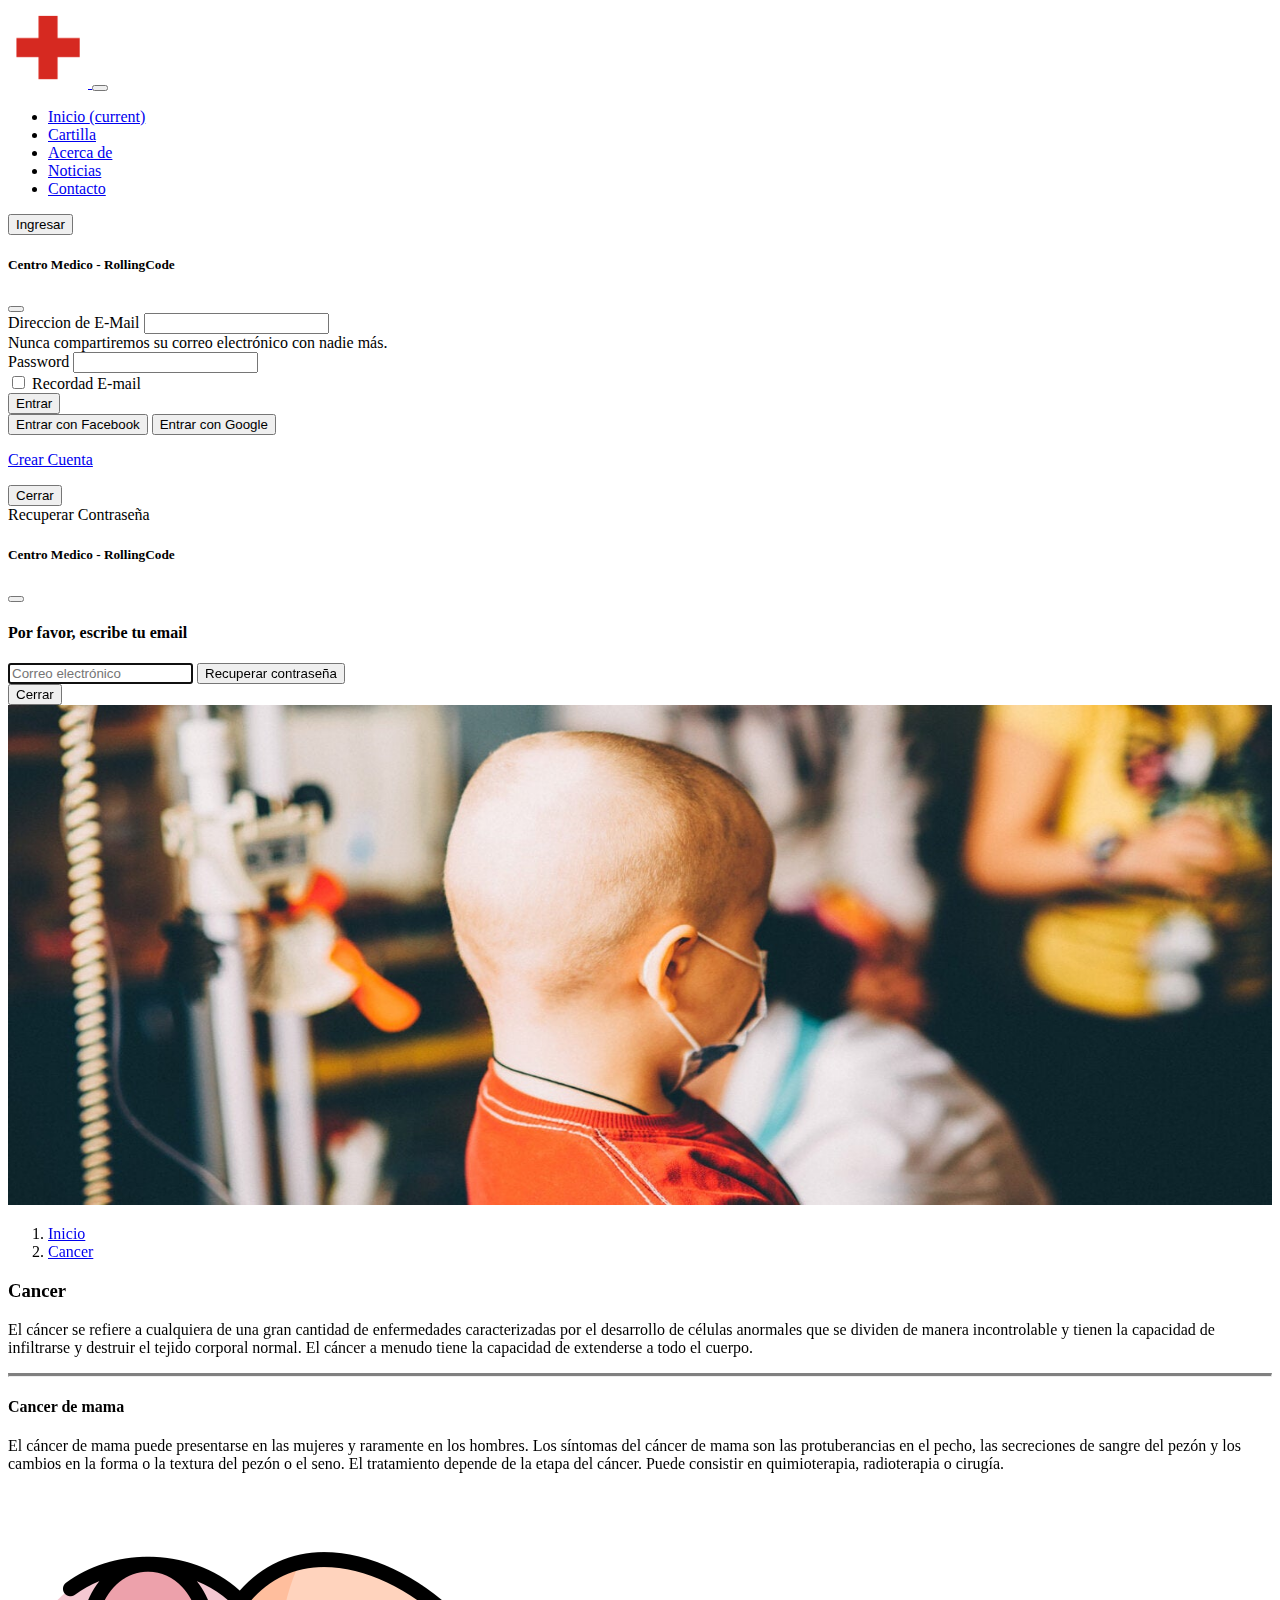
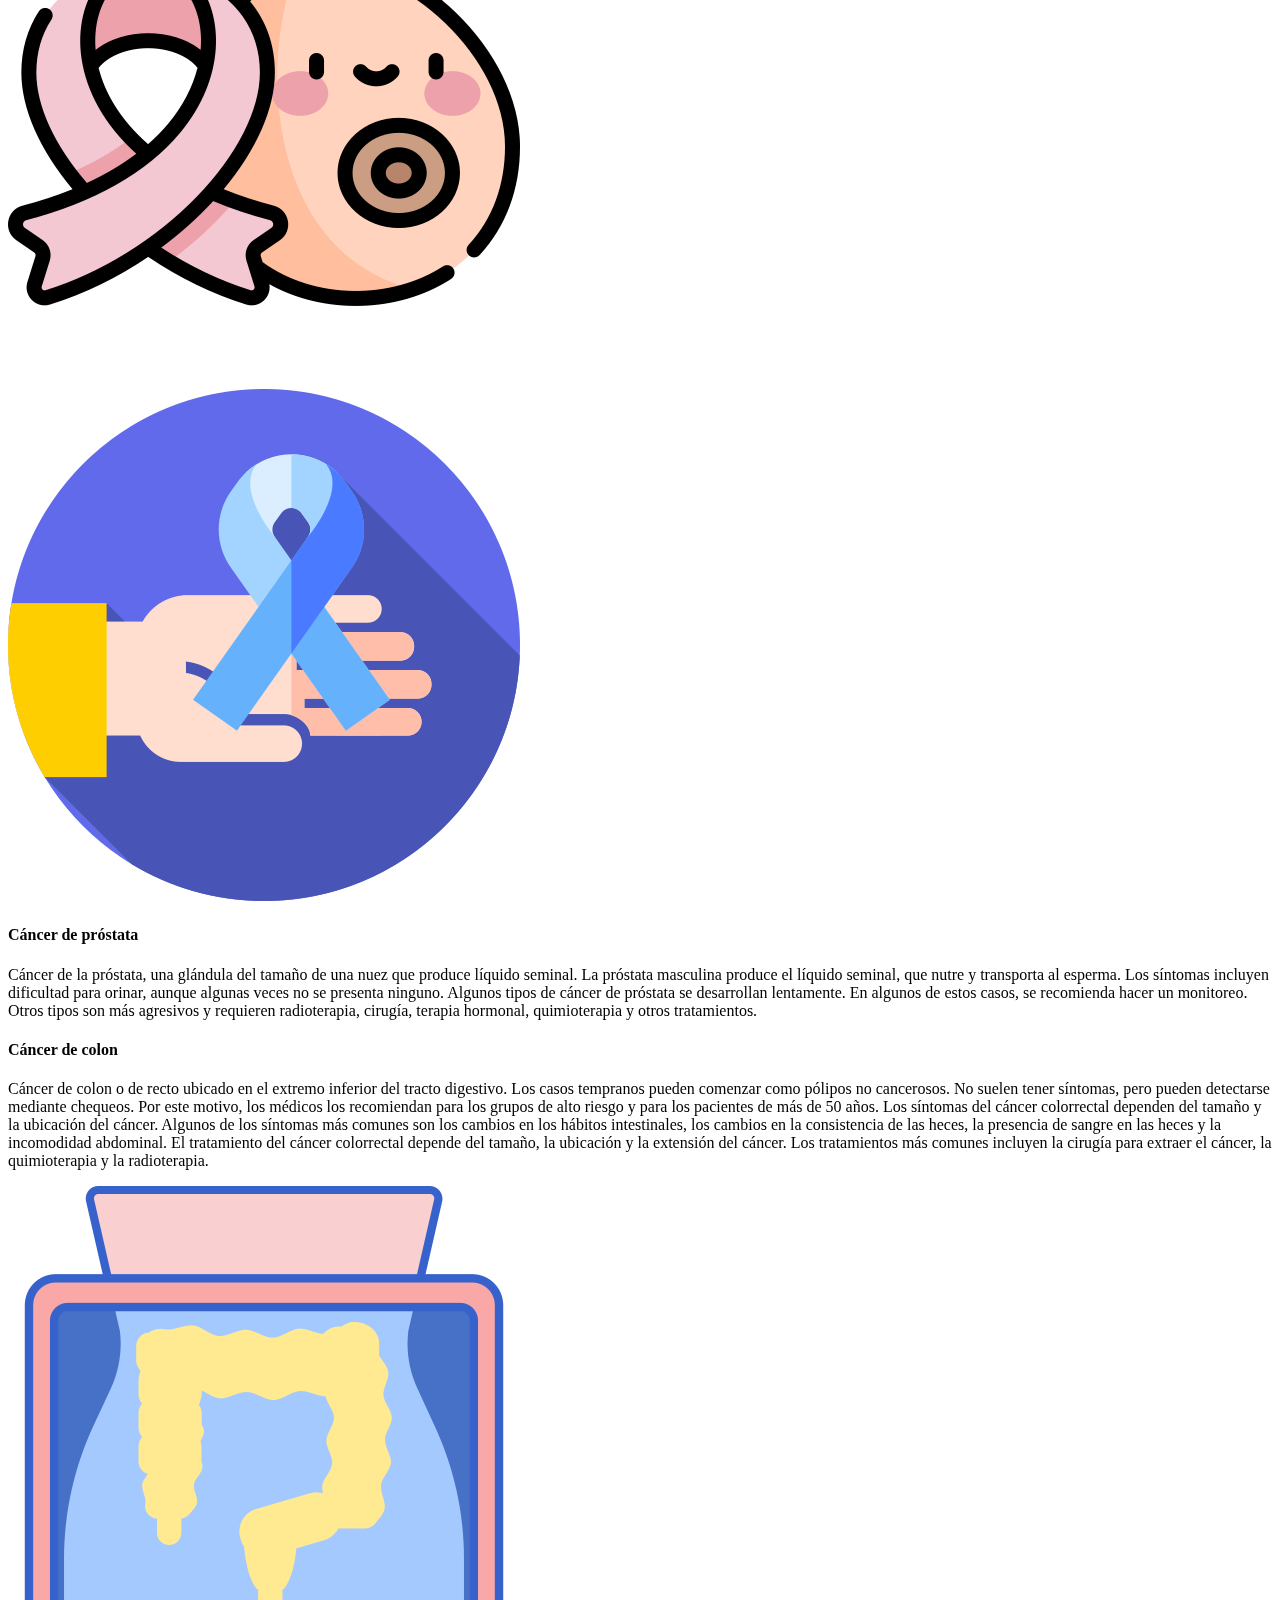
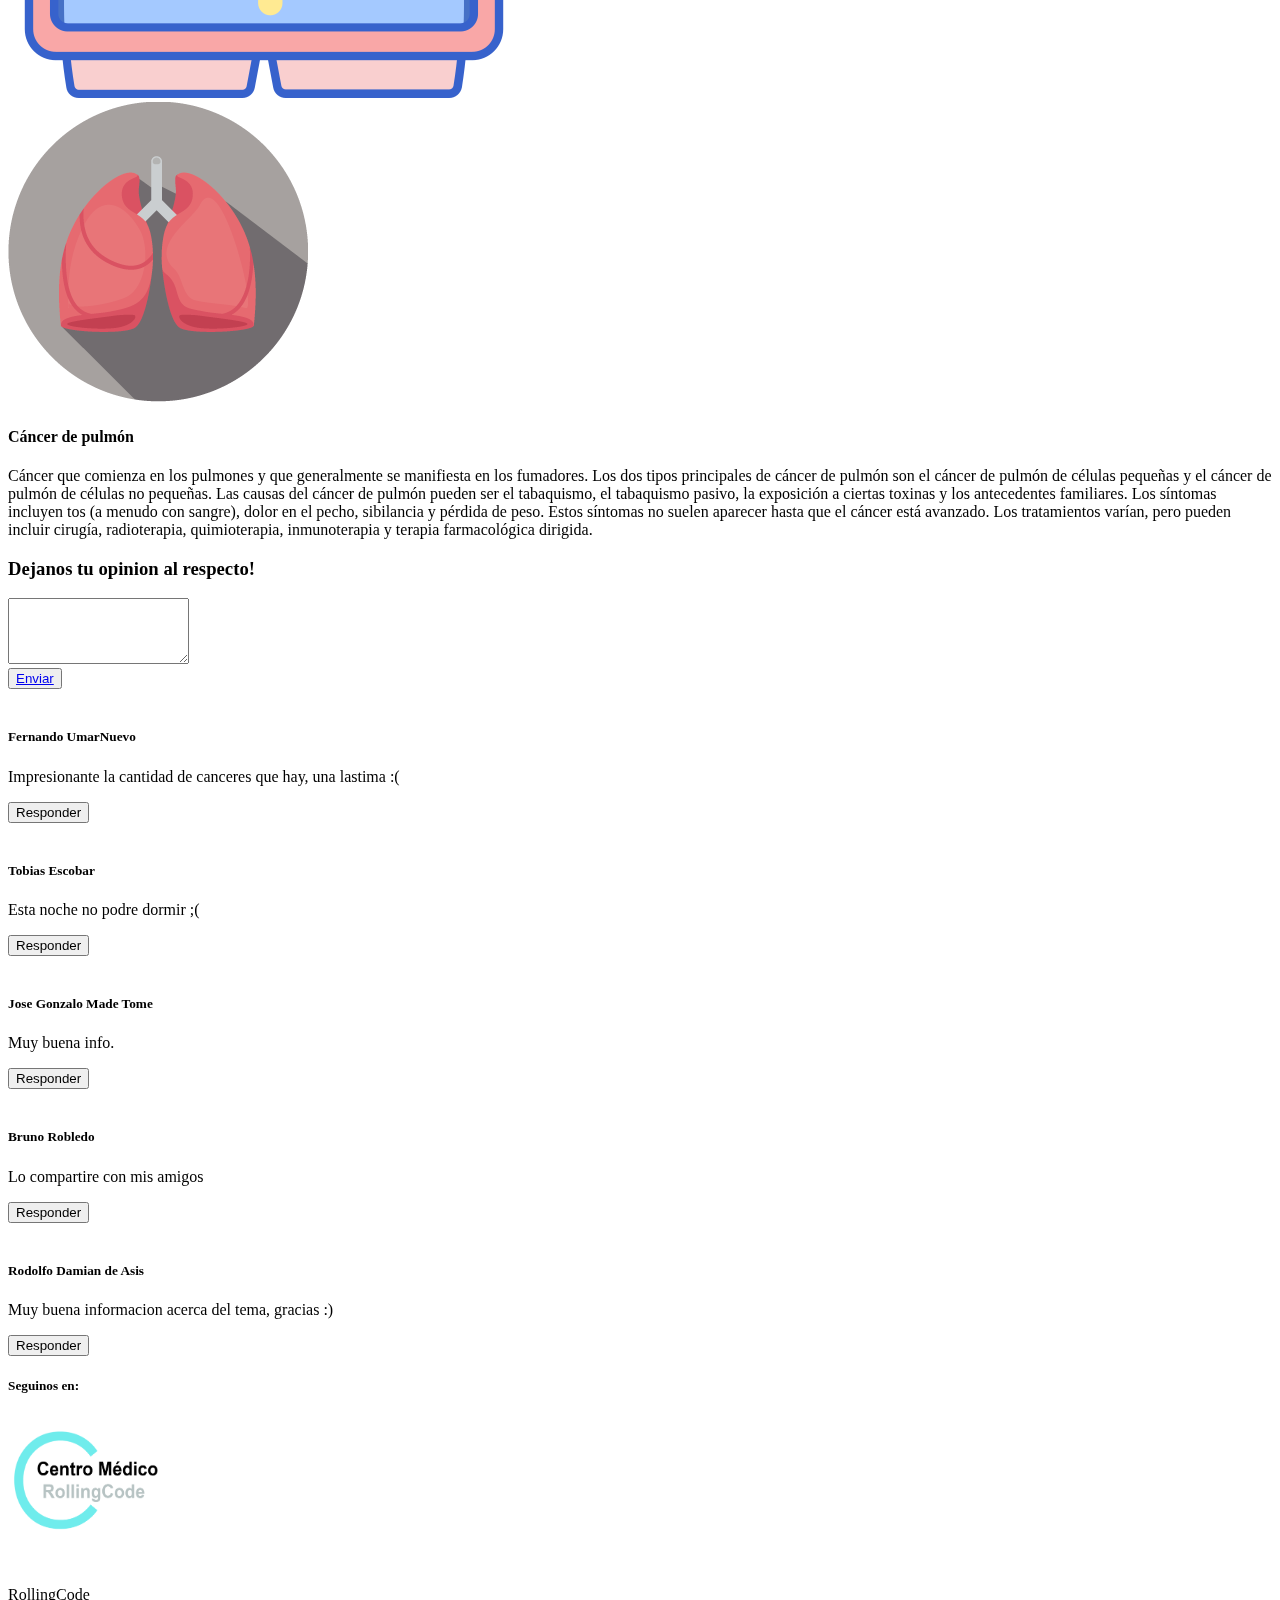
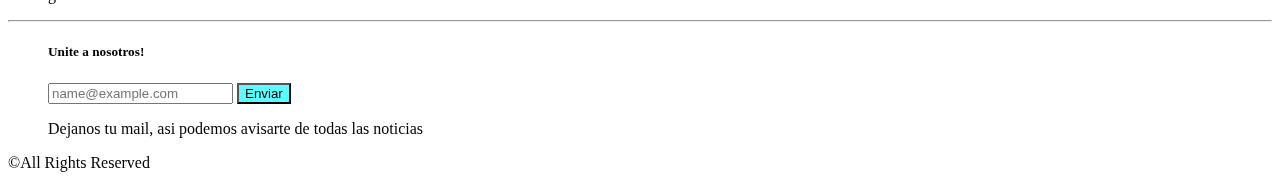
==== pages/cancer.html @ ffb8fd39 "se agrego el home" ====
<!DOCTYPE html>
<html lang="en">
<head>
    <meta charset="UTF-8">
    <meta http-equiv="X-UA-Compatible" content="IE=edge">
    <meta name="viewport" content="width=device-width, initial-scale=1.0">
    <title>Document</title>
    <link rel="stylesheet" href="../css/bootstrap.css">
    <link rel="stylesheet" href="../css/style.css">
        <!-- ================
              fas fa ico         
    ==================== -->

    <link rel="stylesheet" href="https://use.fontawesome.com/releases/v5.8.1/css/all.css" integrity="sha384-50oBUHEmvpQ+1lW4y57PTFmhCaXp0ML5d60M1M7uH2+nqUivzIebhndOJK28anvf" crossorigin="anonymous">
      <!-- ================
                    favicon
          ==================== -->

          <link rel="shortcut icon" href="/asset/logo/Logo.png">



    <script src="https://cdnjs.cloudflare.com/ajax/libs/popper.js/1.14.7/umd/popper.min.js" integrity="sha384-UO2eT0CpHqdSJQ6hJty5KVphtPhzWj9WO1clHTMGa3JDZwrnQq4sF86dIHNDz0W1" crossorigin="anonymous"></script>

    <script src="https://stackpath.bootstrapcdn.com/bootstrap/4.3.1/js/bootstrap.min.js" integrity="sha384-JjSmVgyd0p3pXB1rRibZUAYoIIy6OrQ6VrjIEaFf/nJGzIxFDsf4x0xIM+B07jRM" crossorigin="anonymous"></script>
</head>
<body>
  <!-- ================
            navBar
  ==================== -->
  <header  id="headers">
    <nav class="navbar navbar-expand-lg navbar-light bg-light">
      <div class="container-fluid">
        <a class="navbar-brand" href="/index.html"><img src="/asset/logo/logo-centro.png" width="80px" height="80px" alt="logo"> </a>
        <button class="navbar-toggler" type="button" data-bs-toggle="collapse" data-bs-target="#navbarColor03" aria-controls="navbarColor03" aria-expanded="false" aria-label="Toggle navigation">
          <span class="navbar-toggler-icon"></span>
        </button>

        <div class="collapse navbar-collapse" id="navbarColor03">
          <ul class="navbar-nav me-auto">
            <li class="nav-item btn btn-primary">
              <a class="nav-link active" href="/index.html">Inicio
                <span class="visually-hidden">(current)</span>
              </a>
            </li>
            <li class="nav-item btn btn-primary">
              <a class="nav-link" href="/Secciones/Cartilla de prestadores.html">Cartilla</a>
            </li>
            <li class="nav-item btn btn-primary">
              <a class="nav-link" href="/Secciones/AboutUs.html">Acerca de</a>
            </li>
            <li class="nav-item btn btn-primary">
              <a class="nav-link" href="/Secciones/Noticias.html">Noticias</a>
            </li>
            <li class="nav-item btn btn-primary">
              <a class="nav-link" href="/Secciones/contact.html">Contacto</a>
            </li>
          </ul>
          <div class="m-2 d-flex flex-row justify-content-around">

            <!-- ================
                      ingresar         
            ==================== -->
      <button type="button" class="btn btn-outline-danger mr-1 border border-dark" data-bs-toggle="modal" data-bs-target="#exampleModal" data-bs-whatever="@mdo" id="ButtomIng">Ingresar</button>
      <div class="modal fade" id="exampleModal" tabindex="-1" aria-labelledby="exampleModalLabel" aria-hidden="true">
        <div class="modal-dialog">
          <div class="modal-content">
            <div class="modal-header">
              <h5 class="modal-title" id="exampleModalLabel">Centro Medico - RollingCode</h5>
              <button type="button" class="btn-close" data-bs-dismiss="modal" aria-label="Close"></button>
            </div>
            <div class="modal-body">
              <form>
                <div class="mb-3">
                  <label for="exampleInputEmail1" class="form-label">Direccion de E-Mail</label>
                  <input type="email" class="form-control" id="exampleInputEmail1" aria-describedby="emailHelp">
                  <div id="emailHelp" class="form-text">Nunca compartiremos su correo electrónico con nadie más. </div>
                </div>
                <div class="mb-3">
                  <label for="exampleInputPassword1" class="form-label">Password</label>
                  <input type="password" class="form-control" id="exampleInputPassword1">
                </div>
                <div class="mb-3 form-check">
                  <input type="checkbox" class="form-check-input" id="exampleCheck1">
                  <label class="form-check-label" for="exampleCheck1">Recordad E-mail</label>
                </div>
                <button type="submit" class="btn btn-primary">Entrar</button>
                <div>
                  <button class="loginBtn loginBtn--facebook">
                  Entrar con Facebook
                </button>
                <button class="loginBtn loginBtn--google">
                  Entrar con Google
                </button>
                </div>
              </form>

                    <p><a href="/Secciones/recup.html">Crear Cuenta</a></p>
            </div>
            <div class="modal-footer">
              <button type="button" class="btn btn-secondary" data-bs-dismiss="modal">Cerrar</button>
            </div>
          </div>
        </div>
      </div> 

          <!-- ================
                    Recuperar Contraseña         
          ==================== -->
            <a type="button" data-bs-toggle="modal" data-bs-target="#registrarModal" class="btn btn-outline-info mr-1 border border-dark" data-bs-whatever="@mdo" id="ButtomReg">Recuperar Contraseña</a>
            <div class="modal fade" id="registrarModal" tabindex="-1" aria-labelledby="registrarModalLabel" aria-hidden="true">
              <div class="modal-dialog">
                <div class="modal-content">
                  <div class="modal-header">
                    <h5 class="modal-title" id="registrarModalLabel">Centro Medico - RollingCode</h5>
                    <button type="button" class="btn-close" data-bs-dismiss="modal" aria-label="Close"></button>
                  </div>
                  <div class="modal-body">
                    <form class="form-signin panel center-block " role="form">
                      <h4 class="form-signin-heading siginsubTitl text-center">Por favor, escribe tu email </h4>
                      <input type="email" class="form-control" placeholder="Correo electrónico" required autofocus>
                      <button class="btn btn-lg btn-primary btn-block btnRecPass" type="submit">Recuperar contraseña</button>
                      
                    </form>
                  </div>
                  <div class="modal-footer">
                    <button type="button" class="btn btn-secondary" data-bs-dismiss="modal">Cerrar</button>
                  </div>
                </div>
              </div>
            </div> 


          </div>
        </div>
      </div>
    </nav>


  </header>
    <!-- ===========================================
          SECCION header end							
    ============================================ -->
    <!-- ===========================================
                SECCION main							
    ============================================ -->
    <main>
        <div>
            <img src="../assets/cancer.jpg" height="500px" width="100%" alt="">
        </div>
        <!-- ===========================================
                SECCION seguidor							
        ============================================ -->
        <nav class="sticky-top sticky-breadcrumbs " style="--bs-breadcrumb-divider: '>';" aria-label="breadcrumb" id="seguidor">
            <ol class="breadcrumb">
              <li class="breadcrumb-item active"><a href="../index.html" class="text-decoration-none">Inicio</a></li>
              <li class="breadcrumb-item active"><a href="#" class="text-decoration-none">Cancer</a></li>
            </ol>
          </nav>
        <!-- ===========================================
                SECCION seguidor end	
        ============================================ -->
        <section class="container my-3 justify-content-center"> 
        <!-- ===========================================
                SECCION TEMA PRINCIPAL							
        ============================================ -->
                <article class="p-3">
                    <h3>Cancer</h3>
                    <p>El cáncer se refiere a cualquiera de una gran cantidad de enfermedades caracterizadas por el desarrollo de células anormales que se dividen de manera incontrolable y tienen la capacidad de infiltrarse y destruir el tejido corporal normal. El cáncer a menudo tiene la capacidad de extenderse a todo el cuerpo.</p>
                    <hr style="border-top: 3px solid grey;">
                </article>
        <!-- ===========================================
            SECCION TEMA PRINCIPAL	end						
        ============================================ -->
        <!-- ===========================================
            SECCION SUB DIVISOINES TEMA							
        ============================================ -->
            <article class="row p-5 m-lg-5 shadow" >
                <h4>Cancer de mama</h4>
                <div class="col p-5 m-4">
                    El cáncer de mama puede presentarse en las mujeres y raramente en los hombres.
                    Los síntomas del cáncer de mama son las protuberancias en el pecho, las secreciones de sangre del pezón y los cambios en la forma o la textura del pezón o el seno.
                    El tratamiento depende de la etapa del cáncer. Puede consistir en quimioterapia, radioterapia o cirugía.
                </div>
                <div class="col p-1 m-1 text-center">
                  <img src="../assets/cancer.demm.jpg">
                </div>
            </article>
            <article class="row p-5 m-lg-5 shadow" >
              <div class="col p-1 m-1 text-center">
                <img src="../assets/cancer.dep.jpg" alt="">
              </div>
              <div class="col p-5 m-4">
                <h4>Cáncer de próstata</h4>
                <p>
                    Cáncer de la próstata, una glándula del tamaño de una nuez que produce líquido seminal.
                    La próstata masculina produce el líquido seminal, que nutre y transporta al esperma.
                    Los síntomas incluyen dificultad para orinar, aunque algunas veces no se presenta ninguno.
                    Algunos tipos de cáncer de próstata se desarrollan lentamente. En algunos de estos casos, se recomienda hacer un monitoreo. Otros tipos son más agresivos y requieren radioterapia, cirugía, terapia hormonal, quimioterapia y otros tratamientos.
              </p>
              </div>
            </article>
            <article class="row p-5 m-lg-5 shadow" >
              <h4>Cáncer de colon</h4>
              <div class="col p-5 m-4">
                <p>
                    Cáncer de colon o de recto ubicado en el extremo inferior del tracto digestivo.
                    Los casos tempranos pueden comenzar como pólipos no cancerosos. No suelen tener síntomas, pero pueden detectarse mediante chequeos. Por este motivo, los médicos los recomiendan para los grupos de alto riesgo y para los pacientes de más de 50 años.
                    Los síntomas del cáncer colorrectal dependen del tamaño y la ubicación del cáncer. Algunos de los síntomas más comunes son los cambios en los hábitos intestinales, los cambios en la consistencia de las heces, la presencia de sangre en las heces y la incomodidad abdominal.
                    El tratamiento del cáncer colorrectal depende del tamaño, la ubicación y la extensión del cáncer. Los tratamientos más comunes incluyen la cirugía para extraer el cáncer, la quimioterapia y la radioterapia.
                </p>
              </div>
              <div class="col p-1 m-1 text-center">
                <img src="../assets/cancer.dec.jpg" alt="">
              </div>
          </article>
          <article class="row p-5 m-lg-5 shadow" >
            <div class="col p-1 m-1 text-center">
                <img src="../assets/cancer.depul.jpg" alt="">
            </div>
            <div class="col p-5 m-4">
                <h4>Cáncer de pulmón</h4>
              <p>
                Cáncer que comienza en los pulmones y que generalmente se manifiesta en los fumadores.
                Los dos tipos principales de cáncer de pulmón son el cáncer de pulmón de células pequeñas y el cáncer de pulmón de células no pequeñas. Las causas del cáncer de pulmón pueden ser el tabaquismo, el tabaquismo pasivo, la exposición a ciertas toxinas y los antecedentes familiares.
                Los síntomas incluyen tos (a menudo con sangre), dolor en el pecho, sibilancia y pérdida de peso. Estos síntomas no suelen aparecer hasta que el cáncer está avanzado.
                Los tratamientos varían, pero pueden incluir cirugía, radioterapia, quimioterapia, inmunoterapia y terapia farmacológica dirigida.
              </p>
            </div>
        </article>
    </section>
        <!-- ===========================================
                  SECCION SUBDIVISIONES end							
         ============================================ -->

        <!-- ===========================================
                SECCION COMENTARIOS							
        ============================================ -->
        <div class="container col-sm-12 col-md-9 col-lg-7 p-3 my-3">
            <section>
                <form class="jumbotron p-4">
                    <div class="form-group p-4">
                        <label><h3>Dejanos tu opinion al respecto!</h3></label>
                        <textarea rows="4"  class="form-control" type="text" required=""></textarea>
                    </div>
                    <button class="btn-primary" type="submit">
                      <a class="text-light text-decoration-none p-4" href="#">Enviar</a>
                    </button>
                </form>
                <div class="row">
                    <div class="col-sm-12 col-lg-12">
                        <article class="card p-2 shadow border-top-0 rounded px-5">
                            <div class="row">
                              <div class="shadow">
                                <div class="d-flex ">
                                    <img src="" width="50rem">
                                </div>
                                <div class="pt-3">
                                    <h5>Fernando Umar<span class="btn-success mx-2">Nuevo</span><span class="small"></span></h5>
                                </div>
                                <p class="small pt-1 btn-light">Impresionante la cantidad de canceres que hay, una lastima :(
                                </p>
                                <div class="d-flex align-items-center img-fluid">
                                    <a href=""><i class="far fa-grin-beam fa-2x" id="smile"></i></a>
                                    <a href=""><i class="far fa-laugh-squint fa-2x" id="smile"></i></a>
                                    <a href=""><i class="far fa-grin-hearts fa-2x" id="smile"></i></a>
                                    <a href=""><i class="far fa-surprise fa-2x" id="smile"></i></a>
    
                                    <button class="p-2 btn btn-warning">
                                      Responder
                                    </button>
                                </div>
                              </div>
                              <div class="shadow">
                                <div class="d-flex">
                                  <img src="" width="50rem">
                                </div>
                              <div class="pt-3">
                                  <h5>Tobias Escobar<span class="small"></span></h5>
                              </div>
                              <p class="small pt-1 btn-light">Esta noche no podre dormir ;(
                              </p>
                              <div class="d-flex align-items-center img-fluid">
                                  <a href=""><i class="far fa-grin-beam fa-2x" id="smile"></i></a>
                                  <a href=""><i class="far fa-laugh-squint fa-2x" id="smile"></i></a>
                                  <a href=""><i class="far fa-grin-hearts fa-2x" id="smile"></i></a>
                                  <a href=""><i class="far fa-surprise fa-2x" id="smile"></i></a>
                                  <button class="p-2 btn btn-warning">
                                    Responder
                                  </button>
                              </div>
                            </div>
                            <div class="shadow">
                              <div class="d-flex">
                                <img src="" width="50rem">
                              </div>
                            <div class="pt-3">
                                <h5>Jose Gonzalo Made Tome<span class="small"></span></h5>
                            </div>
                            <p class="small pt-1 btn-light">Muy buena info.
                            </p>
                            <div class="d-flex align-items-center img-fluid">
                                <a href=""><i class="far fa-grin-beam fa-2x" id="smile"></i></a>
                                <a href=""><i class="far fa-laugh-squint fa-2x" id="smile"></i></a>
                                <a href=""><i class="far fa-grin-hearts fa-2x" id="smile"></i></a>
                                <a href=""><i class="far fa-surprise fa-2x" id="smile"></i></a>
                                <button class="p-2 btn btn-warning">
                                  Responder
                                </button>
                            </div>
                          </div>
                          <div class="shadow">
                            <div class="d-flex">
                              <img src="" width="50rem">
                          </div>
                          <div class="pt-3">
                              <h5>Bruno Robledo<span class="small"></span></h5>
                          </div>
                          <p class="small pt-1 btn-light">Lo compartire con mis amigos
                          </p>
                          <div class="d-flex align-items-center img-fluid">
                            <a href=""><i class="far fa-grin-beam fa-2x" id="smile"></i></a>
                            <a href=""><i class="far fa-laugh-squint fa-2x" id="smile"></i></a>
                            <a href=""><i class="far fa-grin-hearts fa-2x" id="smile"></i></a>
                            <a href=""><i class="far fa-surprise fa-2x" id="smile"></i></a>
                              <button class="p-2 btn btn-warning">
                                Responder
                              </button>
                          </div>
                        </div>
                        <div class="shadow">
                          <div class="d-flex">
                            <img src="" width="50rem">
                          </div>
                        <div class="pt-3">
                            <h5>Rodolfo Damian de Asis <span class="small"></span></h5>
                        </div>
                        <p class="small pt-1 btn-light">Muy buena informacion acerca del tema, gracias :)
                        </p>
                        <div class="d-flex align-items-center img-fluid">
                            <a href=""><i class="far fa-grin-beam fa-2x" id="smile"></i></a>
                            <a href=""><i class="far fa-laugh-squint fa-2x" id="smile"></i></a>
                            <a href=""><i class="far fa-grin-hearts fa-2x" id="smile"></i></a>
                            <a href=""><i class="far fa-surprise fa-2x" id="smile"></i></a>
                            <button class="p-2 btn btn-warning">
                              Responder
                            </button>
                        </div>
                      </div>
                        </article>
                    </div>
                </div>
            </section>
        </div>
        <!-- ===========================================
                SECCION COMENTARIO END							
        ============================================ -->
    </main>
    <!-- ===========================================
                SECCION main end							
    ============================================ -->

  <!-- ===========================================
            SECCION FOOTER							
  ============================================ -->


        <!-- ================
                  Script para que se abra el boton de ingresar
        ==================== -->
        <script src="https://cdn.jsdelivr.net/npm/bootstrap@5.0.0/dist/js/bootstrap.bundle.min.js" integrity="sha384-p34f1UUtsS3wqzfto5wAAmdvj+osOnFyQFpp4Ua3gs/ZVWx6oOypYoCJhGGScy+8" crossorigin="anonymous"></script>
  </body>
  
      <footer class="mt-5 bg-dark py-2 text-light">
        <div class="row no-gutters">
          <div class="col-sm-12 col-md-4 text-center pt-5">
            <h5>Seguinos en:</h5>
            <a href="/Secciones/error404.html"><i class="fab fa-linkedin"></i></a>
            <a href="/Secciones/error404.html"><i class="fab fa-facebook"></i></a>
            <a href="/Secciones/error404.html"><i class="fab fa-instagram"></i></a>
            <a href="/Secciones/error404.html"><i class="fab fa-whatsapp"></i></a>
          </div>

          <div class="col-sm-12 col-md-4 text-center pt-1">
            <img src="/asset/logo/Logo.png"  width="150px" height="150px">
            <p>RollingCode</p>
            <hr>
          </div>
          <div class="container col-sm-12 col-md-4 text-center pt-5">
            <ul class="pr-5">
              <h5>Unite a nosotros!</h5>
              <form action="actions/email.php" method="POST">
                <div>
                  <input class="my-2" type="email" placeholder="name@example.com" name="email" required="">
                  <button type="submit" class="btn-success" style="background-color: rgba(0, 255, 255, 0.644);">Enviar</button>
                </div>
              </form>
              <p class="p-3">Dejanos tu mail, asi podemos avisarte de todas las noticias</p>
            </ul>
          </div>
        </div>
        <div class="row text-center no-gutters">
          <div class="col-sm-12">
            <p>&copy;All Rights Reserved</p>
          </div>
        </div>
      </footer>
  
  </html>
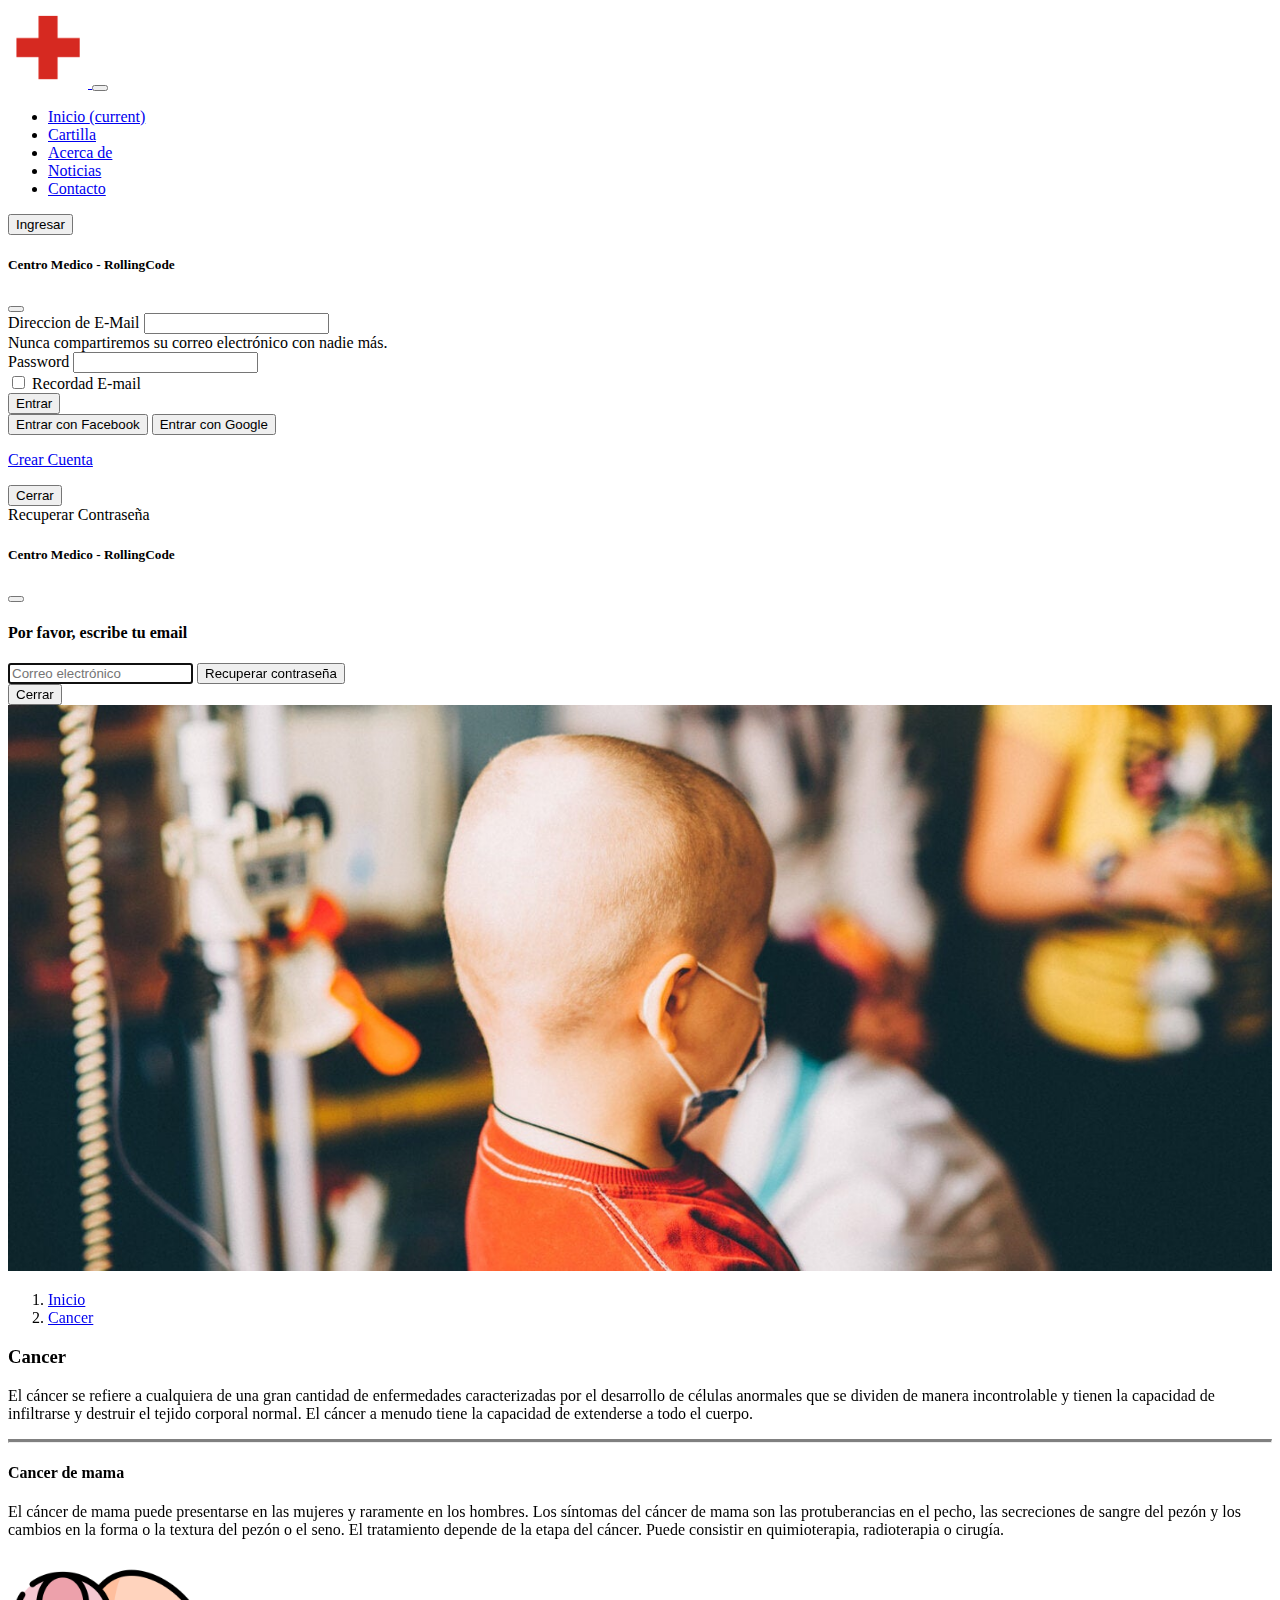
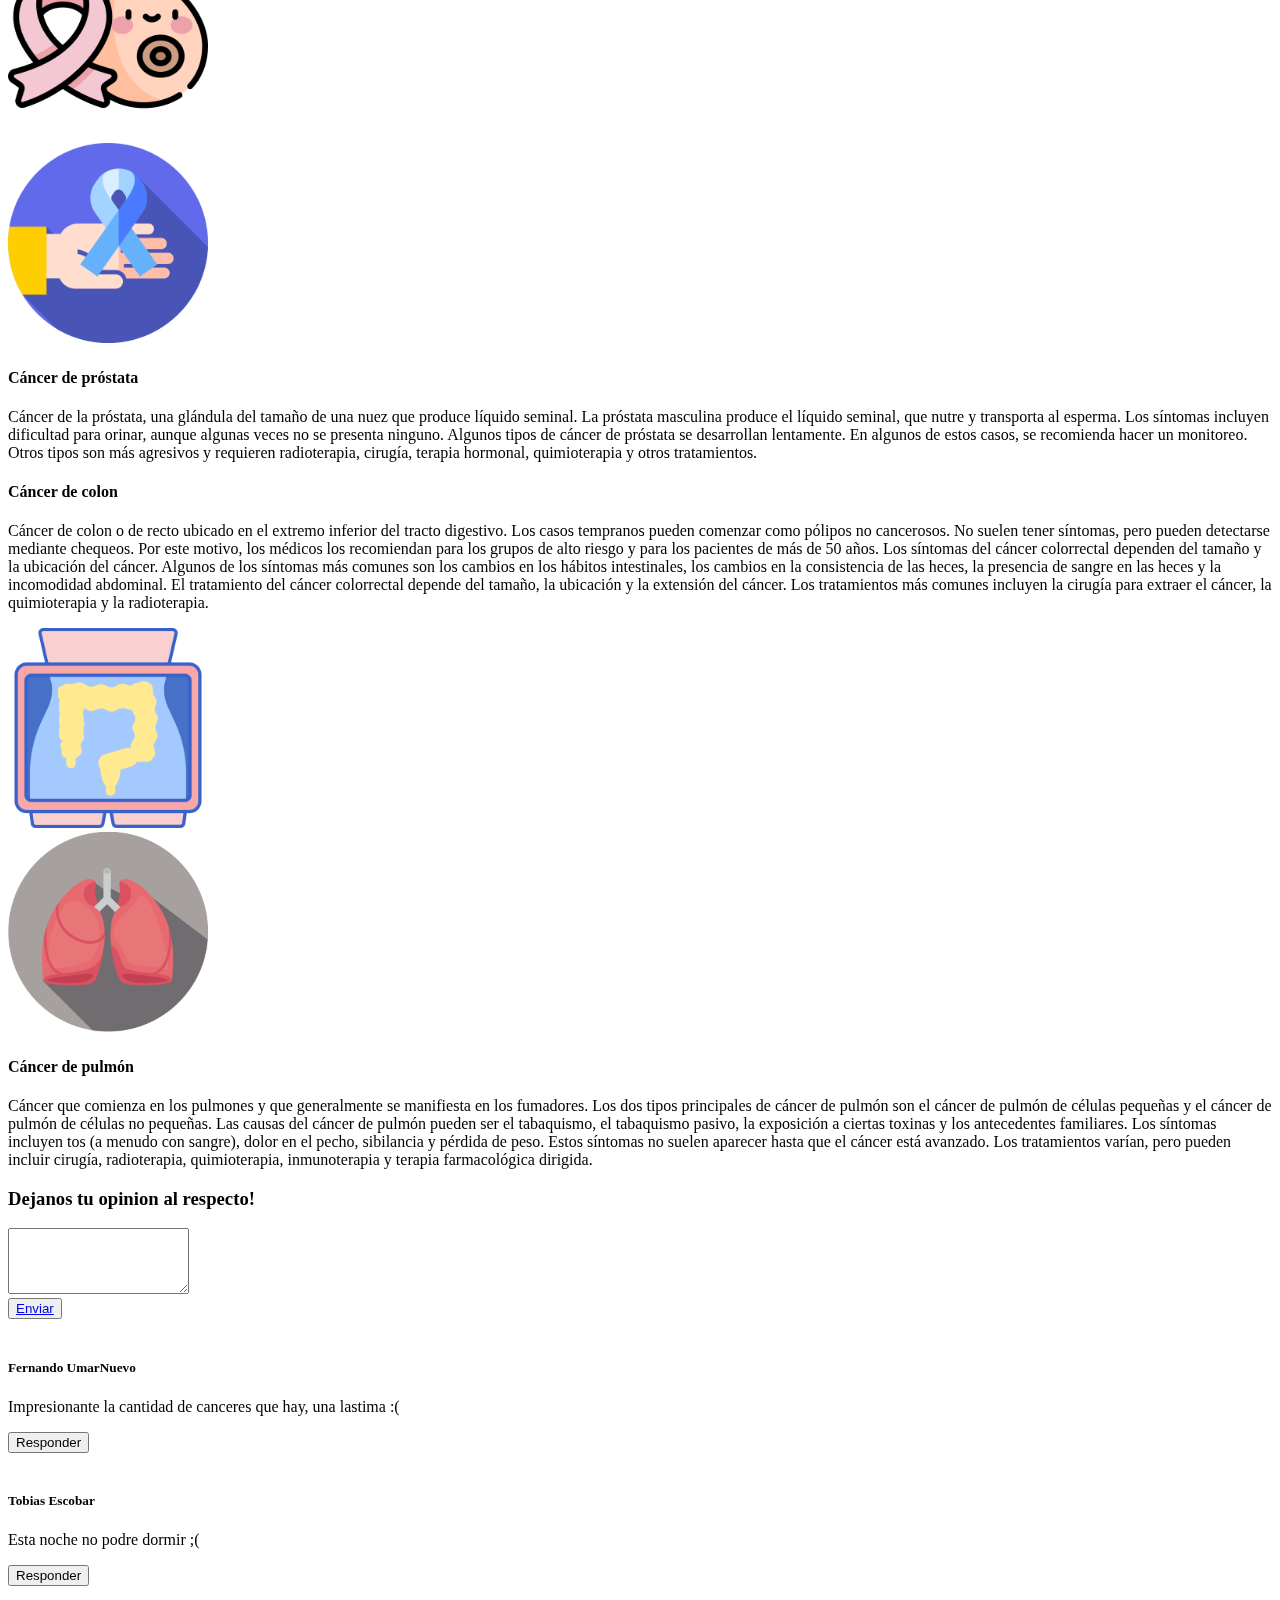
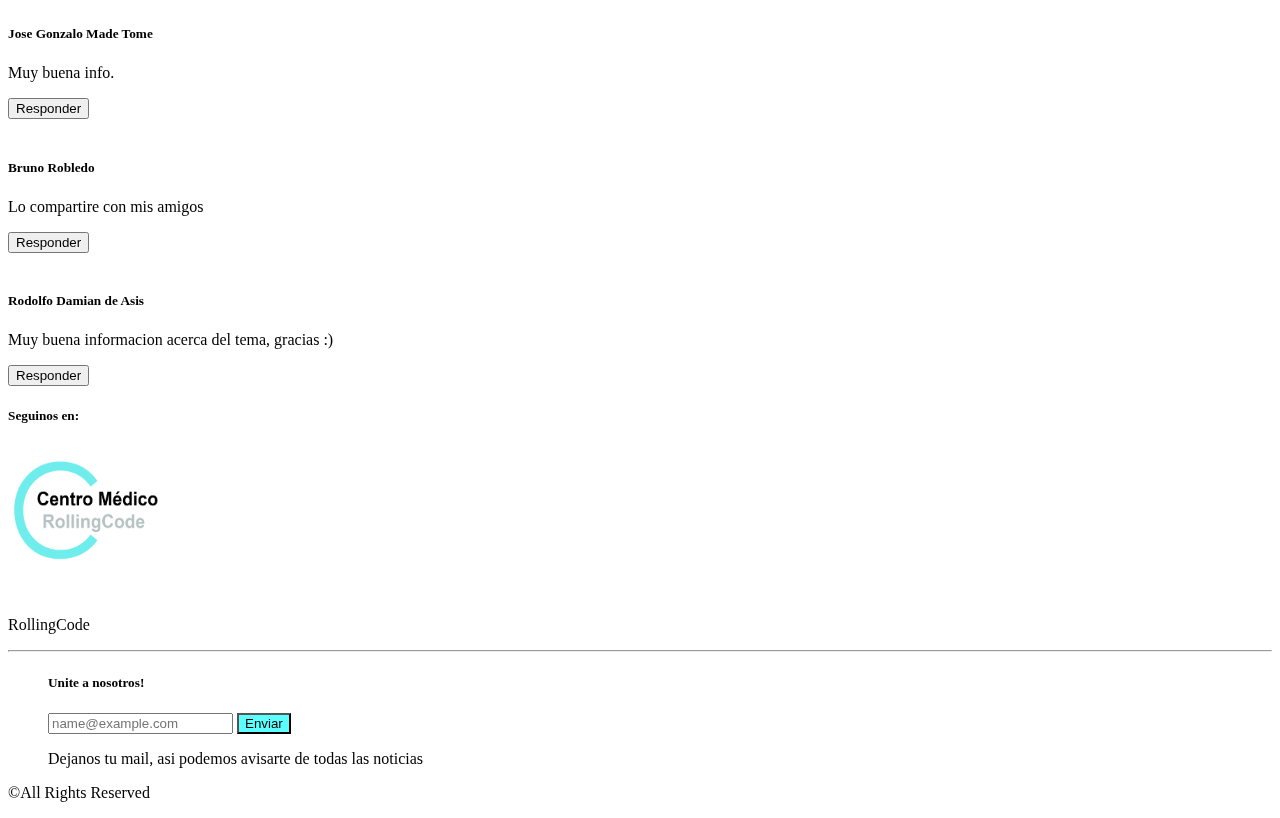
==== commit bbcf9352: "responsive" ====
--- a/pages/cancer.html
+++ b/pages/cancer.html
@@ -146,7 +146,7 @@
     ============================================ -->
     <main>
         <div>
-            <img src="../assets/cancer.jpg" height="500px" width="100%" alt="">
+            <img src="../assets/cancer.jpg"  width="100%" alt="">
         </div>
         <!-- ===========================================
                 SECCION seguidor							
@@ -183,12 +183,12 @@
                     El tratamiento depende de la etapa del cáncer. Puede consistir en quimioterapia, radioterapia o cirugía.
                 </div>
                 <div class="col p-1 m-1 text-center">
-                  <img src="../assets/cancer.demm.jpg">
+                  <img src="../assets/cancer.demm.jpg" width="200px" height="200px">
                 </div>
             </article>
             <article class="row p-5 m-lg-5 shadow" >
               <div class="col p-1 m-1 text-center">
-                <img src="../assets/cancer.dep.jpg" alt="">
+                <img src="../assets/cancer.dep.jpg" alt="" width="200px" height="200px">
               </div>
               <div class="col p-5 m-4">
                 <h4>Cáncer de próstata</h4>
@@ -211,12 +211,12 @@
                 </p>
               </div>
               <div class="col p-1 m-1 text-center">
-                <img src="../assets/cancer.dec.jpg" alt="">
+                <img src="../assets/cancer.dec.jpg" alt="" width="200px" height="200px">
               </div>
           </article>
           <article class="row p-5 m-lg-5 shadow" >
             <div class="col p-1 m-1 text-center">
-                <img src="../assets/cancer.depul.jpg" alt="">
+                <img src="../assets/cancer.depul.jpg" alt="" width="200px" height="200px">
             </div>
             <div class="col p-5 m-4">
                 <h4>Cáncer de pulmón</h4>
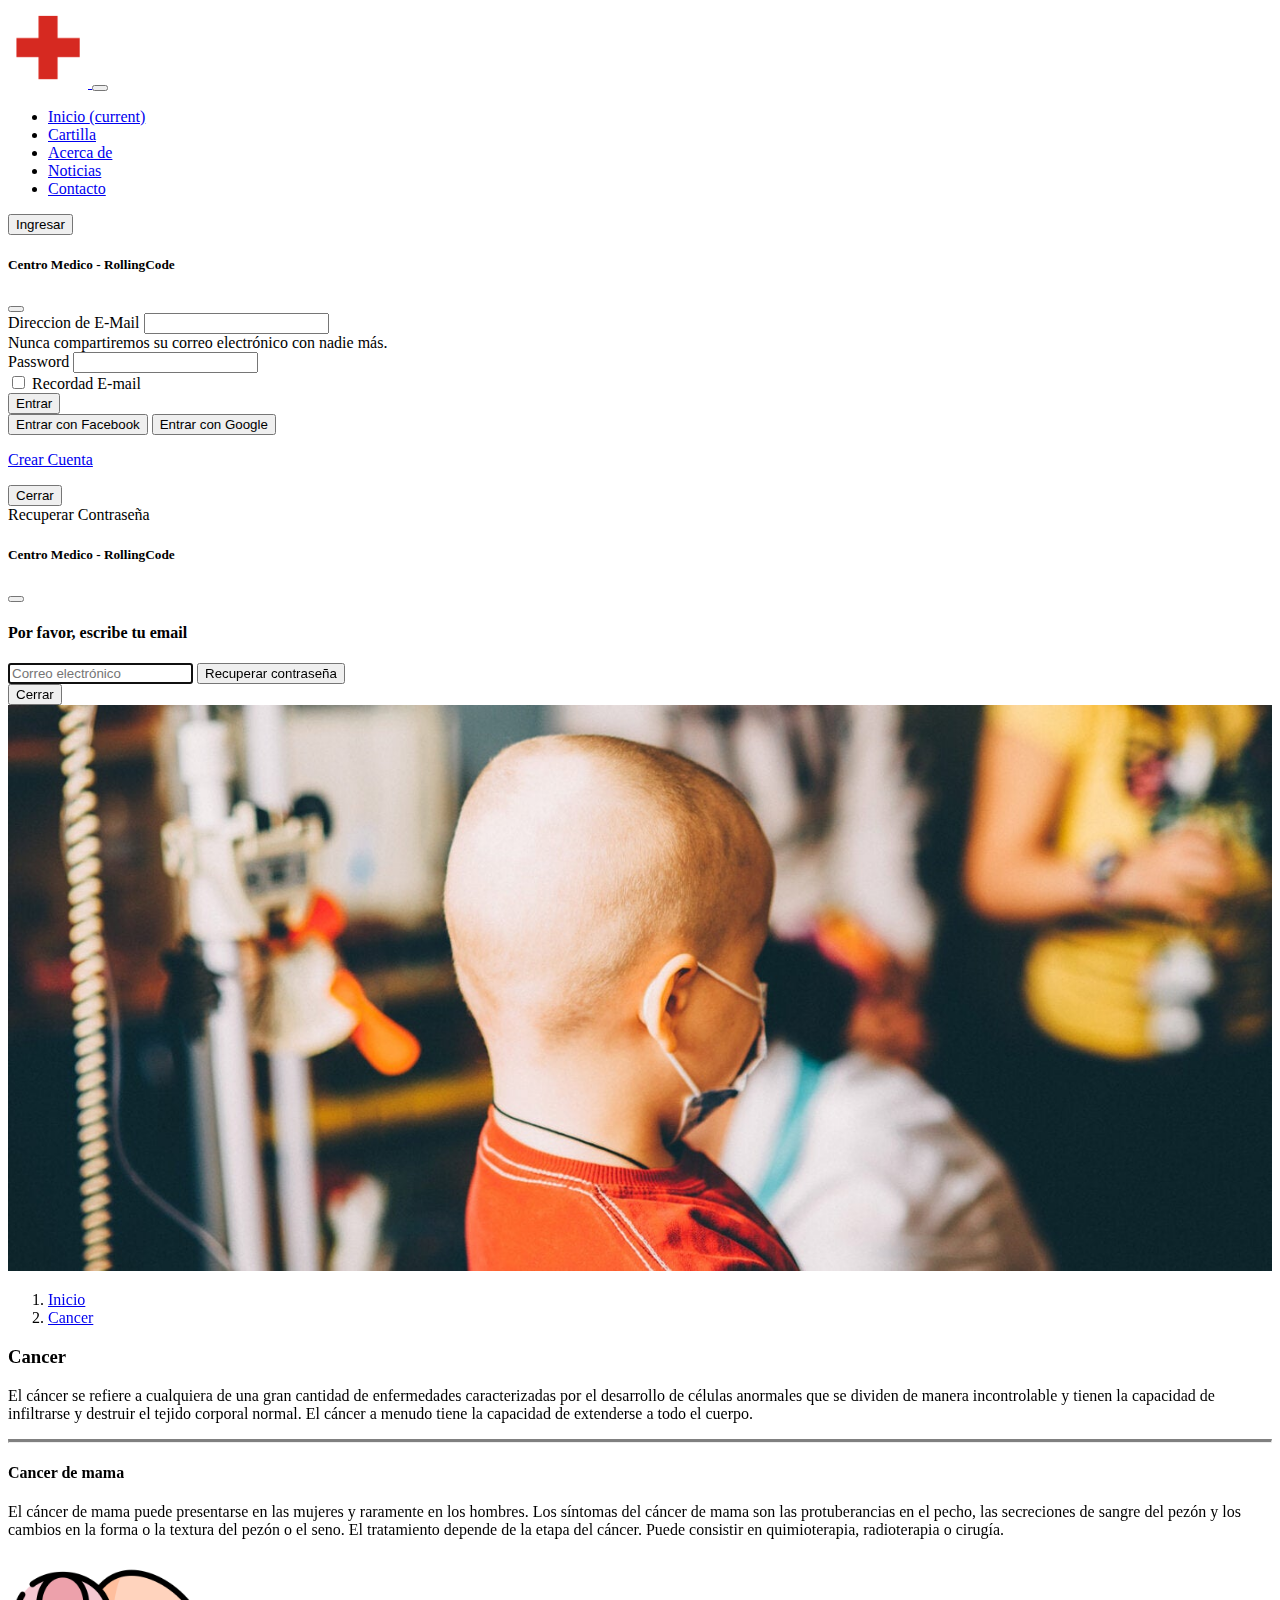
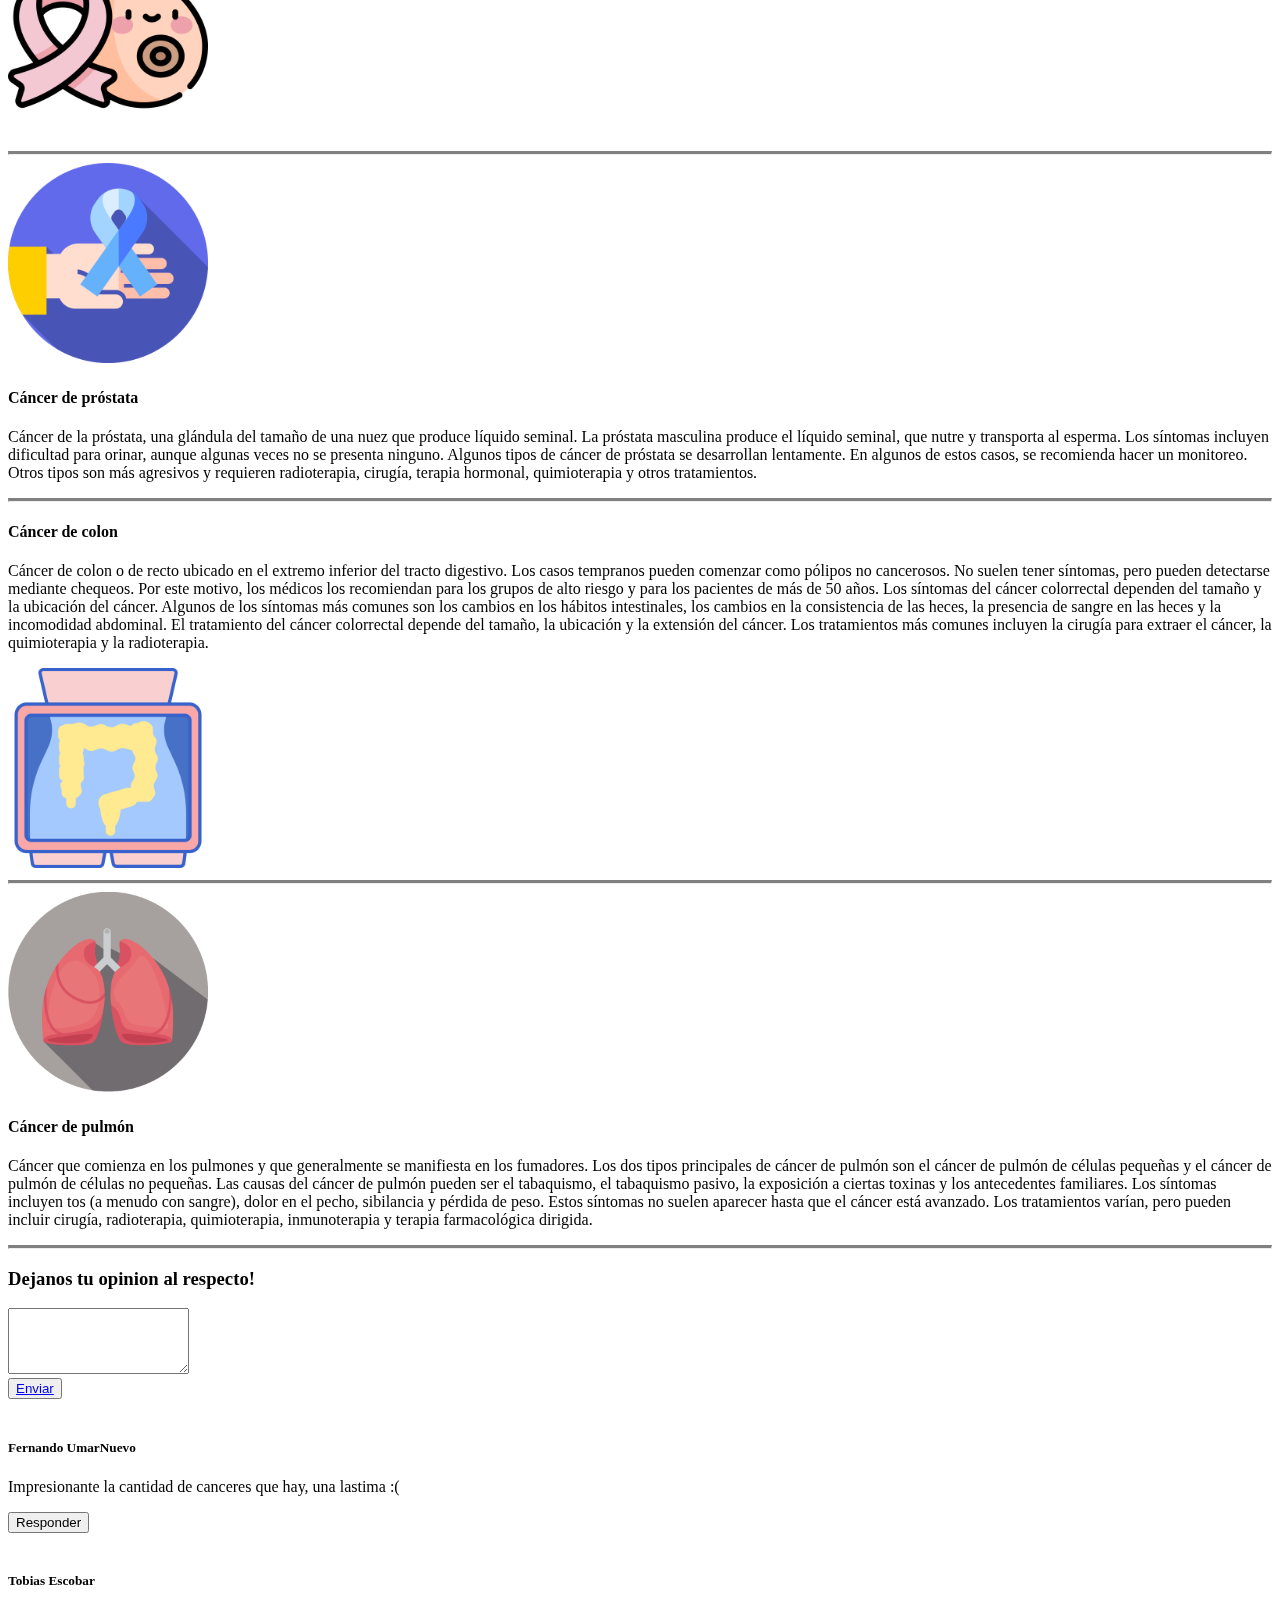
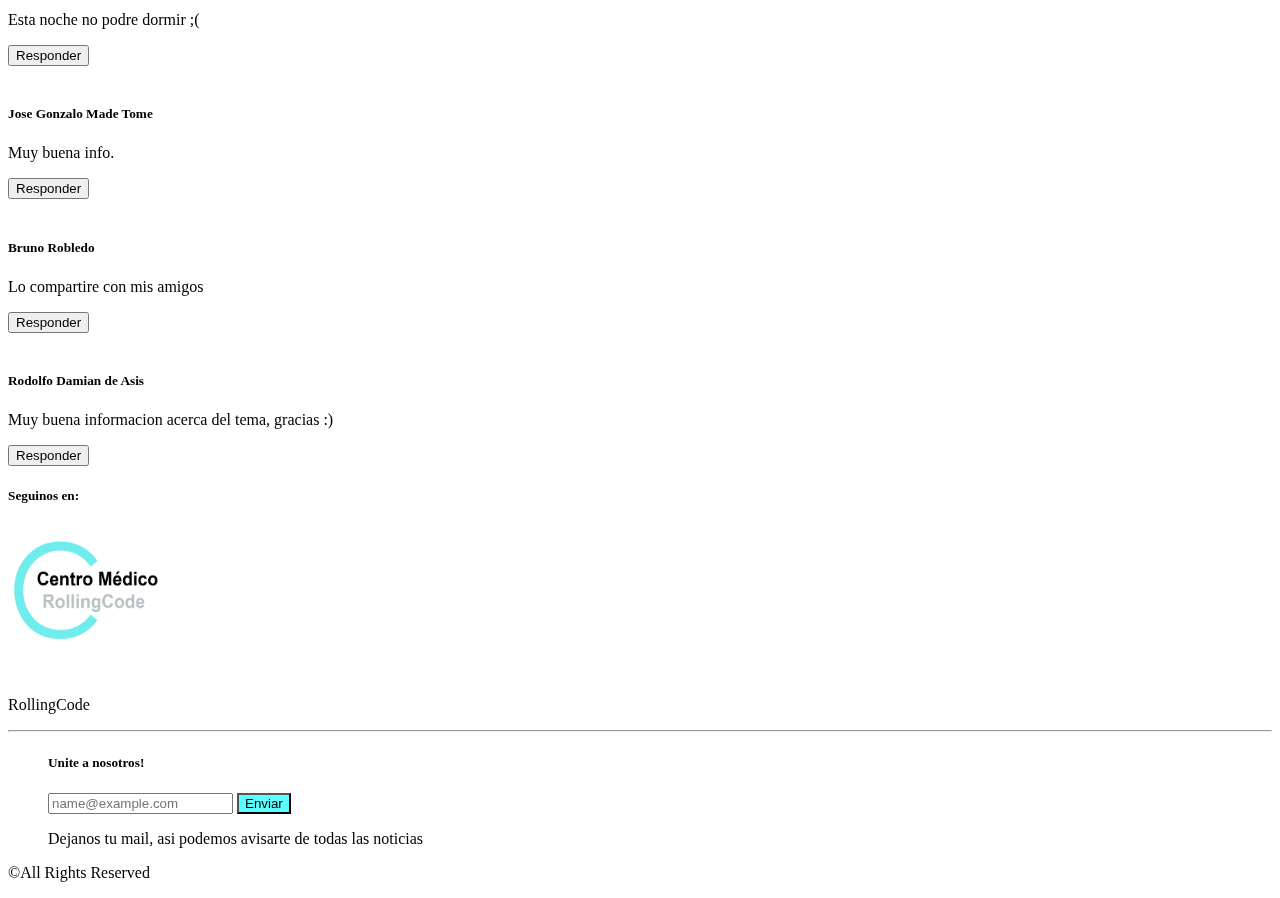
==== commit ce82adb6: "arreglo de paddings y detalles" ====
--- a/pages/cancer.html
+++ b/pages/cancer.html
@@ -167,7 +167,6 @@
                 <article class="p-3">
                     <h3>Cancer</h3>
                     <p>El cáncer se refiere a cualquiera de una gran cantidad de enfermedades caracterizadas por el desarrollo de células anormales que se dividen de manera incontrolable y tienen la capacidad de infiltrarse y destruir el tejido corporal normal. El cáncer a menudo tiene la capacidad de extenderse a todo el cuerpo.</p>
-                    <hr style="border-top: 3px solid grey;">
                 </article>
         <!-- ===========================================
             SECCION TEMA PRINCIPAL	end						
@@ -175,22 +174,24 @@
         <!-- ===========================================
             SECCION SUB DIVISOINES TEMA							
         ============================================ -->
-            <article class="row p-5 m-lg-5 shadow" >
-                <h4>Cancer de mama</h4>
-                <div class="col p-5 m-4">
+            <hr style="border-top: 3px solid grey;">
+            <article class="row  shadow" >
+                <div class="col p-3 m-3 text-center">
+                  <h4>Cancer de mama</h4>
                     El cáncer de mama puede presentarse en las mujeres y raramente en los hombres.
                     Los síntomas del cáncer de mama son las protuberancias en el pecho, las secreciones de sangre del pezón y los cambios en la forma o la textura del pezón o el seno.
                     El tratamiento depende de la etapa del cáncer. Puede consistir en quimioterapia, radioterapia o cirugía.
                 </div>
-                <div class="col p-1 m-1 text-center">
+                <div class="col p-2 m-2 text-center">
                   <img src="../assets/cancer.demm.jpg" width="200px" height="200px">
                 </div>
             </article>
-            <article class="row p-5 m-lg-5 shadow" >
-              <div class="col p-1 m-1 text-center">
+            <hr style="border-top: 3px solid grey;">
+            <article class="row  shadow" >
+              <div class="col p-2 m-2 text-center">
                 <img src="../assets/cancer.dep.jpg" alt="" width="200px" height="200px">
               </div>
-              <div class="col p-5 m-4">
+              <div class="col p-3 m-3 text-center">
                 <h4>Cáncer de próstata</h4>
                 <p>
                     Cáncer de la próstata, una glándula del tamaño de una nuez que produce líquido seminal.
@@ -200,9 +201,10 @@
               </p>
               </div>
             </article>
-            <article class="row p-5 m-lg-5 shadow" >
-              <h4>Cáncer de colon</h4>
-              <div class="col p-5 m-4">
+            <hr style="border-top: 3px solid grey;">
+            <article class="row shadow text-center" >
+              <div class="col p-3 m-3 text-center">
+                <h4>Cáncer de colon</h4>
                 <p>
                     Cáncer de colon o de recto ubicado en el extremo inferior del tracto digestivo.
                     Los casos tempranos pueden comenzar como pólipos no cancerosos. No suelen tener síntomas, pero pueden detectarse mediante chequeos. Por este motivo, los médicos los recomiendan para los grupos de alto riesgo y para los pacientes de más de 50 años.
@@ -210,15 +212,16 @@
                     El tratamiento del cáncer colorrectal depende del tamaño, la ubicación y la extensión del cáncer. Los tratamientos más comunes incluyen la cirugía para extraer el cáncer, la quimioterapia y la radioterapia.
                 </p>
               </div>
-              <div class="col p-1 m-1 text-center">
+              <div class="col p-2 m-2 text-center">
                 <img src="../assets/cancer.dec.jpg" alt="" width="200px" height="200px">
               </div>
           </article>
-          <article class="row p-5 m-lg-5 shadow" >
-            <div class="col p-1 m-1 text-center">
+          <hr style="border-top: 3px solid grey;">
+          <article class="row  shadow" >
+            <div class="col p-2 m-2 text-center">
                 <img src="../assets/cancer.depul.jpg" alt="" width="200px" height="200px">
             </div>
-            <div class="col p-5 m-4">
+            <div class="col p-3 m-3">
                 <h4>Cáncer de pulmón</h4>
               <p>
                 Cáncer que comienza en los pulmones y que generalmente se manifiesta en los fumadores.
@@ -228,6 +231,7 @@
               </p>
             </div>
         </article>
+        <hr style="border-top: 3px solid grey;">
     </section>
         <!-- ===========================================
                   SECCION SUBDIVISIONES end							
